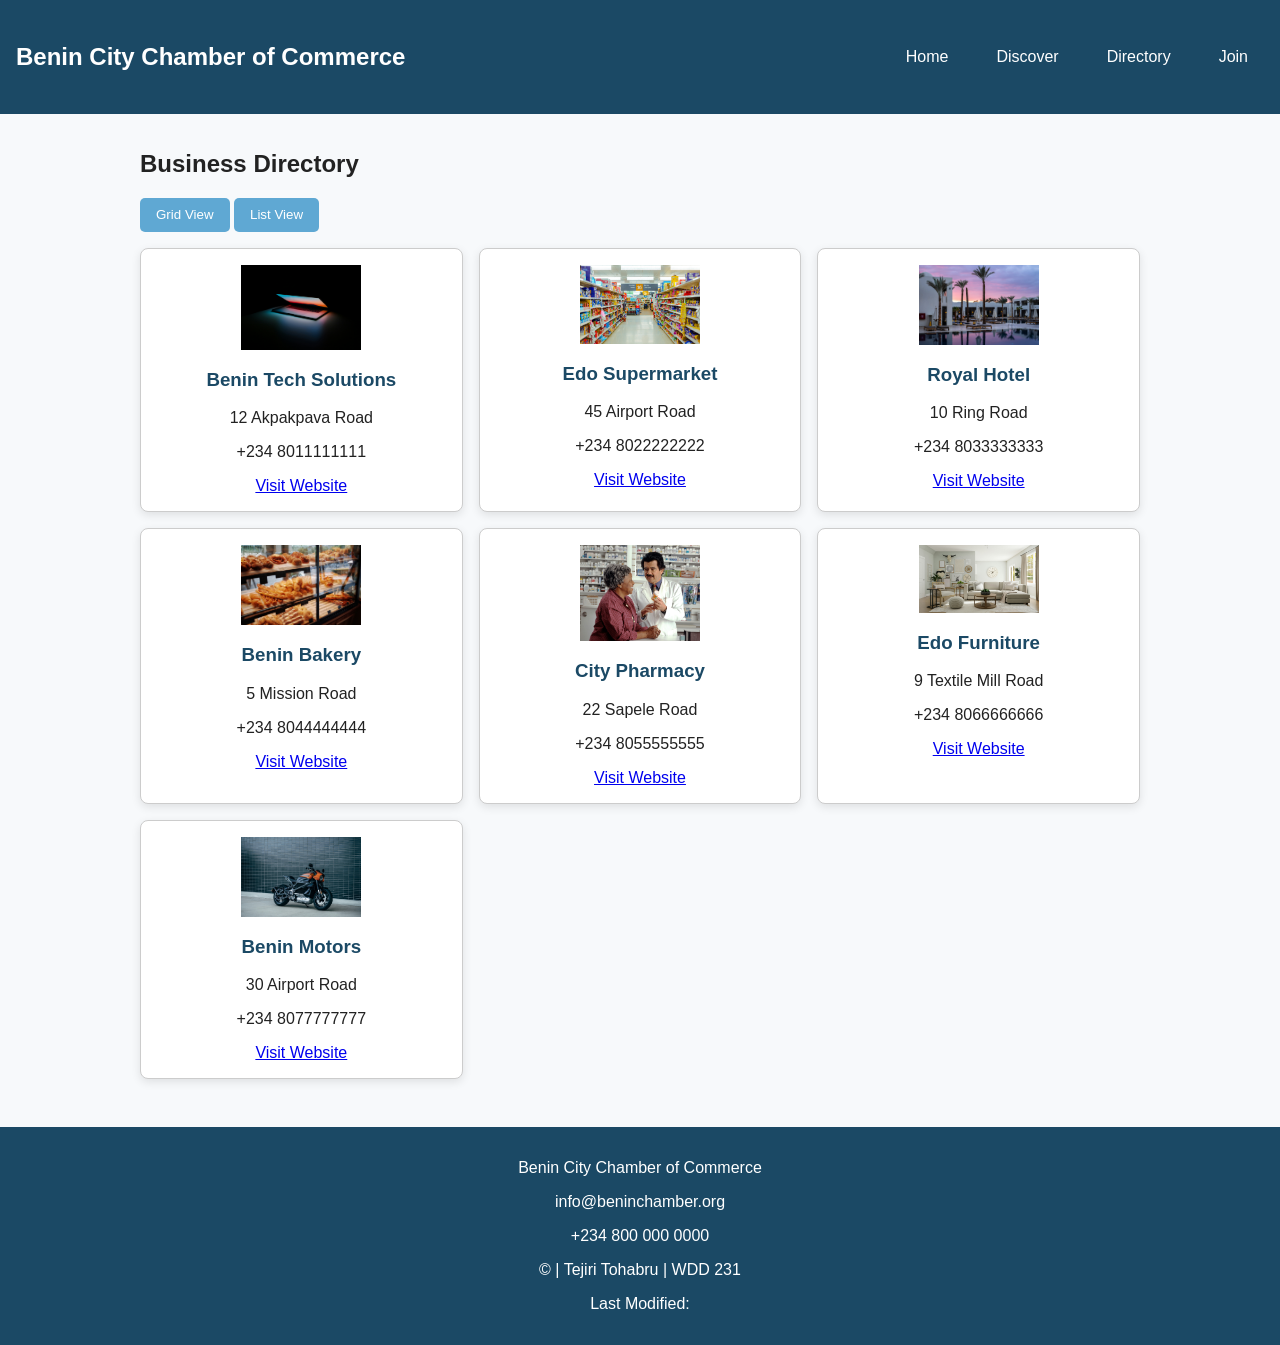
==== chamber/directory.html @ 90ce4379 "my week 2" ====
<!DOCTYPE html>
<html lang="en">
<head>
<meta charset="UTF-8">
<meta name="viewport" content="width=device-width, initial-scale=1.0">

<title>Chamber Directory</title>
<meta name="description" content="Business directory for the Chamber of Commerce">
<meta name="author" content="Tejiri Tohabru">

<link rel="icon" href="images/favicon.ico">

<!-- Facebook Open Graph -->
<meta property="og:title" content="Chamber Directory">
<meta property="og:description" content="Directory of local chamber businesses">
<meta property="og:image" content="images/chamber.jpg">
<meta property="og:url" content="https://tejiritohabru.github.io/wdd231/chamber/directory.html">

<link rel="stylesheet" href="styles/normalize.css">
<link rel="stylesheet" href="styles/small.css">
<link rel="stylesheet" href="styles/larger.css">

<script src="scripts/directory.js" defer></script>
</head>

<body>

<header>
<h1>Benin City Chamber of Commerce</h1>

<button id="menu">≣</button>

<nav>
<ul class="navigation">
<li><a href="#">Home</a></li>
<li><a href="#">Discover</a></li>
<li><a href="directory.html">Directory</a></li>
<li><a href="#">Join</a></li>
</ul>
</nav>
</header>

<main>

<h2>Business Directory</h2>

<div class="view-buttons">
<button id="grid">Grid View</button>
<button id="list">List View</button>
</div>

<section id="members" class="grid"></section>

</main>

<footer>

<p>Benin City Chamber of Commerce</p>
<p>info@beninchamber.org</p>
<p>+234 800 000 0000</p>

<p>
© <span id="2026"></span> | Tejiri Tohabru | WDD 231
</p>

<p>Last Modified: <span id="lastModified"></span></p>

</footer>

</body>
</html>
---- chamber/styles/small.css ----
body{
font-family: Arial, Helvetica, sans-serif;
margin:0;
background:#F7F9FB;
color:#222;
}

/* HEADER */

header{
background:#1B4965;
color:white;
padding:1rem;
display:flex;
justify-content:space-between;
align-items:center;
}

h1{
font-size:1.5rem;
}

/* NAVIGATION */

#menu{
font-size:2rem;
background:none;
border:none;
color:white;
cursor:pointer;
}

.navigation{
display:none;
flex-direction:column;
list-style:none;
padding:0;
}

.navigation a{
color:white;
text-decoration:none;
padding:.5rem;
display:block;
}

.navigation.open{
display:flex;
}

/* MAIN */

main{
padding:1rem;
max-width:1000px;
margin:auto;
}

.view-buttons{
margin:1rem 0;
}

button{
padding:.6rem 1rem;
border:none;
background:#5FA8D3;
color:white;
border-radius:5px;
cursor:pointer;
}

/* DIRECTORY CARDS */

#members.grid{
display:grid;
grid-template-columns:1fr;
gap:1rem;
}

#members.list{
display:block;
}

#members section{
background:white;
border-radius:8px;
padding:1rem;
box-shadow:0 3px 10px rgba(0,0,0,0.1);
text-align:center;
}

#members img{
width:120px;
height:auto;
margin:auto;
display:block;
}

#members h3{
color:#1B4965;
}

/* FOOTER */

footer{
background:#1B4965;
color:white;
text-align:center;
padding:1rem;
margin-top:2rem;
}



nav ul{
display:flex;
gap:1rem;
list-style:none;
}


#members.list{
display:block;
}

#members section{
border:1px solid #ccc;
padding:1rem;
text-align:center;
}

img{
width:100px;
}


.navigation li {
padding: .5rem;
}
---- chamber/styles/larger.css ----
@media screen and (min-width:32rem){

#menu{
display:none;
}

.navigation{
display:flex;
flex-direction:row;
gap:1rem;
}

#members.grid{
grid-template-columns:repeat(3,1fr);
}

}
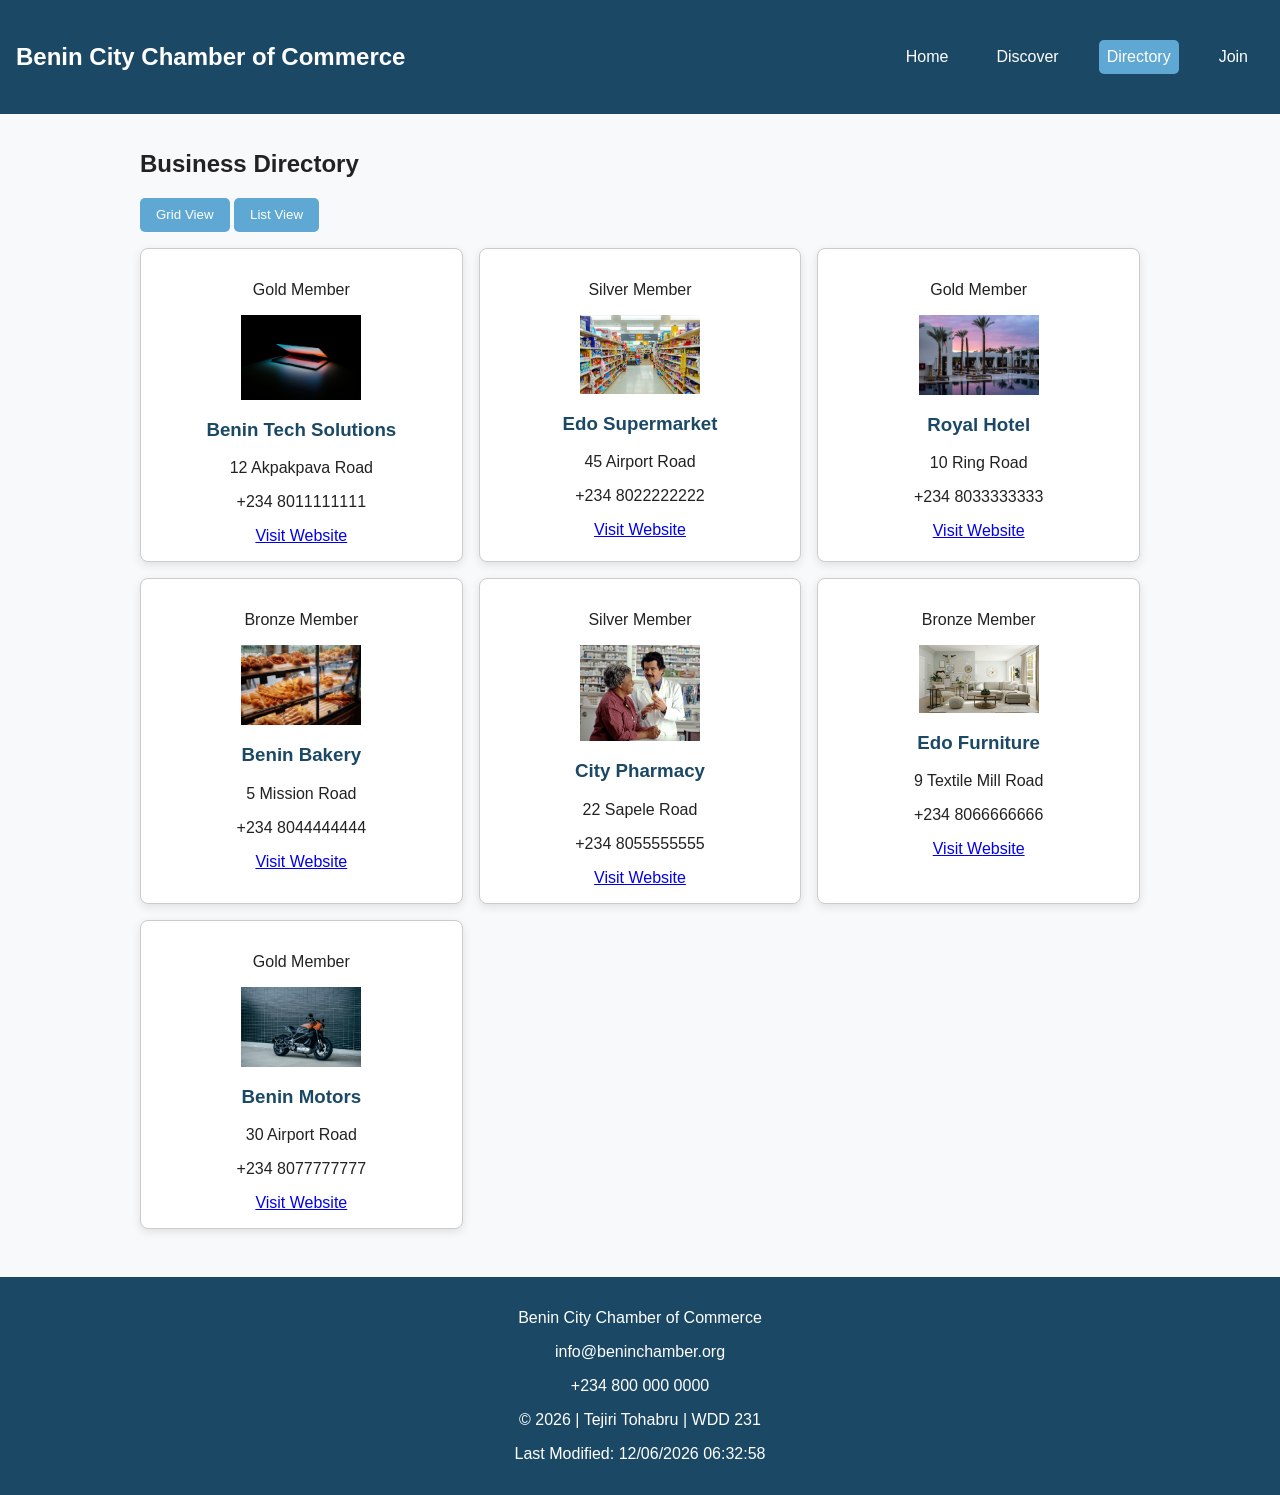
==== commit 126e94e3: "i adjusted it" ====
--- a/chamber/directory.html
+++ b/chamber/directory.html
@@ -34,7 +34,7 @@
 <ul class="navigation">
 <li><a href="#">Home</a></li>
 <li><a href="#">Discover</a></li>
-<li><a href="directory.html">Directory</a></li>
+<li><a href="directory.html" class="active">Directory</a></li>
 <li><a href="#">Join</a></li>
 </ul>
 </nav>
@@ -60,7 +60,7 @@
 <p>+234 800 000 0000</p>
 
 <p>
-© <span id="2026"></span> | Tejiri Tohabru | WDD 231
+© <span id="year"></span> | Tejiri Tohabru | WDD 231
 </p>
 
 <p>Last Modified: <span id="lastModified"></span></p>
--- a/chamber/styles/small.css
+++ b/chamber/styles/small.css
@@ -110,12 +110,20 @@
 margin-top:2rem;
 }
 
+.navigation {
+display: none;
+flex-direction: column;
+list-style: none;
+padding: 0;
+}
 
+.navigation.open {
+display: flex;
+}
 
-nav ul{
-display:flex;
-gap:1rem;
-list-style:none;
+.navigation a.active {
+background: #5FA8D3;
+border-radius: 5px;
 }
 
 
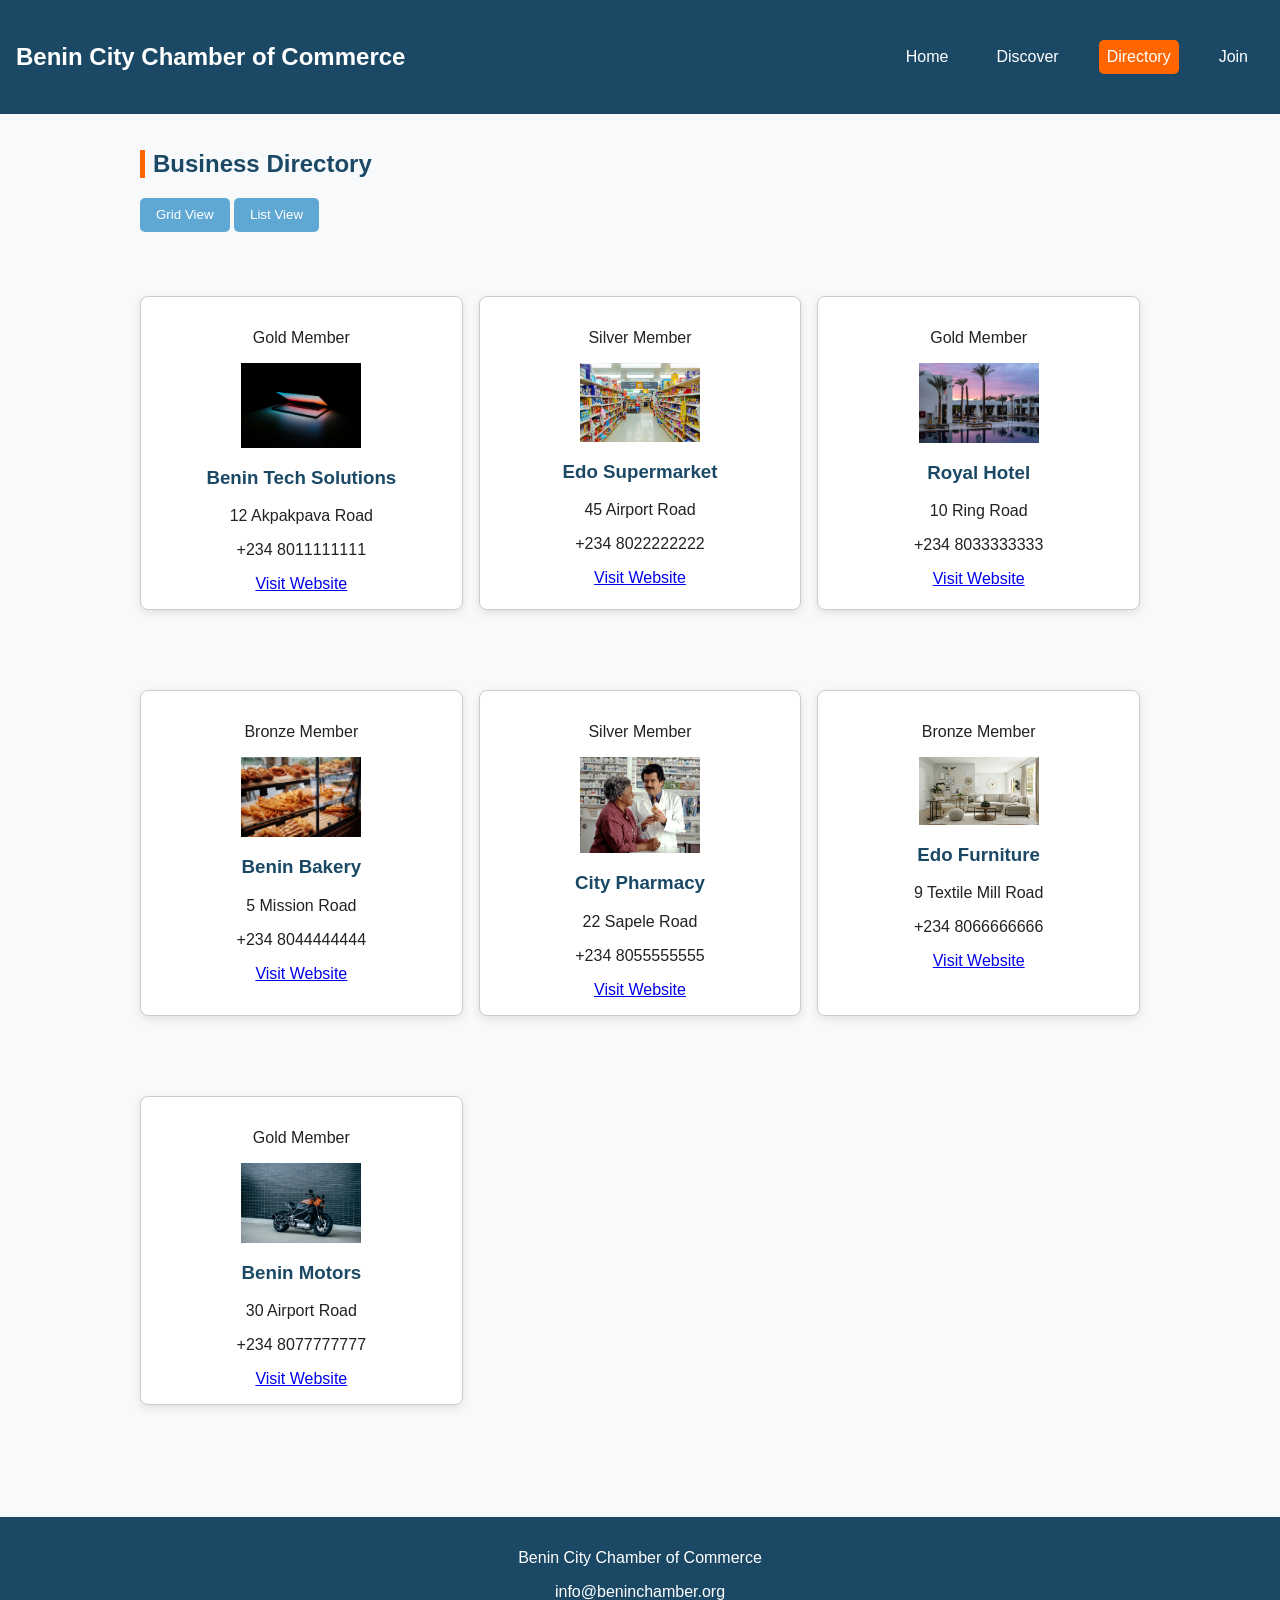
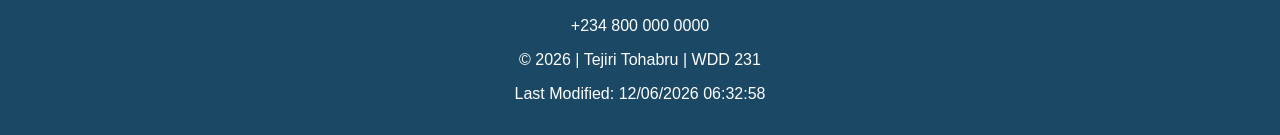
==== commit 898ff029: "my week 3" ====
--- a/chamber/directory.html
+++ b/chamber/directory.html
@@ -32,7 +32,7 @@
 
 <nav>
 <ul class="navigation">
-<li><a href="#">Home</a></li>
+<li><a href="index.html">Home</a></li>
 <li><a href="#">Discover</a></li>
 <li><a href="directory.html" class="active">Directory</a></li>
 <li><a href="#">Join</a></li>
--- a/chamber/styles/small.css
+++ b/chamber/styles/small.css
@@ -100,6 +100,36 @@
 color:#1B4965;
 }
 
+body {
+  font-family: 'Segoe UI', Tahoma, sans-serif;
+}
+
+/* CARD HOVER EFFECT */
+#spotlights section {
+  transition: transform 0.3s ease, box-shadow 0.3s ease;
+}
+
+#spotlights section:hover {
+  transform: translateY(-5px);
+  box-shadow: 0 8px 20px rgba(0,0,0,0.15);
+}
+
+/* BUTTON IMPROVEMENT */
+button {
+  transition: 0.3s;
+}
+
+button:hover {
+  background: #1B4965;
+}
+
+/* SECTION TITLES */
+h2 {
+  color: #1B4965;
+  border-left: 5px solid #ff6600;
+  padding-left: .5rem;
+}
+
 /* FOOTER */
 
 footer{
@@ -144,4 +174,125 @@
 
 .navigation li {
 padding: .5rem;
+}
+
+
+.hero {
+position: relative;
+}
+
+.hero img {
+width: 100%;
+height: auto;
+}
+
+.hero-text {
+position: absolute;
+top: 30%;
+left: 10%;
+color: white;
+}
+
+.cta {
+background: #ff6600;
+padding: .7rem 1.2rem;
+color: white;
+text-decoration: none;
+border-radius: 5px;
+display: inline-block;
+margin-top: 1rem;
+}
+
+#spotlights.grid {
+display: grid;
+grid-template-columns: 1fr;
+gap: 1rem;
+}
+
+/* HERO SECTION */
+.hero {
+  position: relative;
+  overflow: hidden;
+}
+
+.hero img {
+  width: 100%;
+  height: 60vh;
+  object-fit: cover;
+  filter: brightness(60%);
+}
+
+.hero-overlay {
+  position: absolute;
+  top: 50%;
+  left: 8%;
+  transform: translateY(-50%);
+  color: white;
+  max-width: 500px;
+}
+
+.hero-overlay h2 {
+  font-size: 2.5rem;
+  margin-bottom: .7rem;
+}
+
+.hero-overlay p {
+  font-size: 1.1rem;
+  line-height: 1.4;
+}
+
+.cta {
+  display: inline-block;
+  margin-top: 1rem;
+  background: linear-gradient(135deg, #ff6600, #ff8533);
+  padding: .8rem 1.5rem;
+  border-radius: 8px;
+  font-weight: bold;
+  text-decoration: none;
+  color: white;
+  transition: 0.3s;
+}
+
+.cta:hover {
+  transform: scale(1.05);
+}
+
+/* SECTIONS */
+section {
+  margin: 2rem 0;
+}
+
+/* WEATHER */
+#weather {
+  background: white;
+  padding: 1rem;
+  border-radius: 8px;
+}
+
+/* SPOTLIGHTS */
+#spotlights.grid {
+  display: grid;
+  gap: 1rem;
+}
+
+#spotlights section {
+  background: white;
+  padding: 1rem;
+  border-radius: 10px;
+  text-align: center;
+  box-shadow: 0 4px 12px rgba(0,0,0,0.1);
+}
+
+#spotlights img {
+  width: 100px;
+  margin-bottom: .5rem;
+}
+
+.navigation a.active {
+  background: #ff6600;
+  border-radius: 5px;
+}
+
+html {
+  scroll-behavior: smooth;
 }
--- a/chamber/styles/larger.css
+++ b/chamber/styles/larger.css
@@ -14,4 +14,22 @@
 grid-template-columns:repeat(3,1fr);
 }
 
-}+}
+
+
+#spotlights.grid {
+grid-template-columns: repeat(3, 1fr);
+}
+
+.hero img {
+  height: 450px;
+}
+
+.hero-overlay {
+  max-width: 500px;
+}
+
+#spotlights.grid {
+  grid-template-columns: repeat(3, 1fr);
+}
+
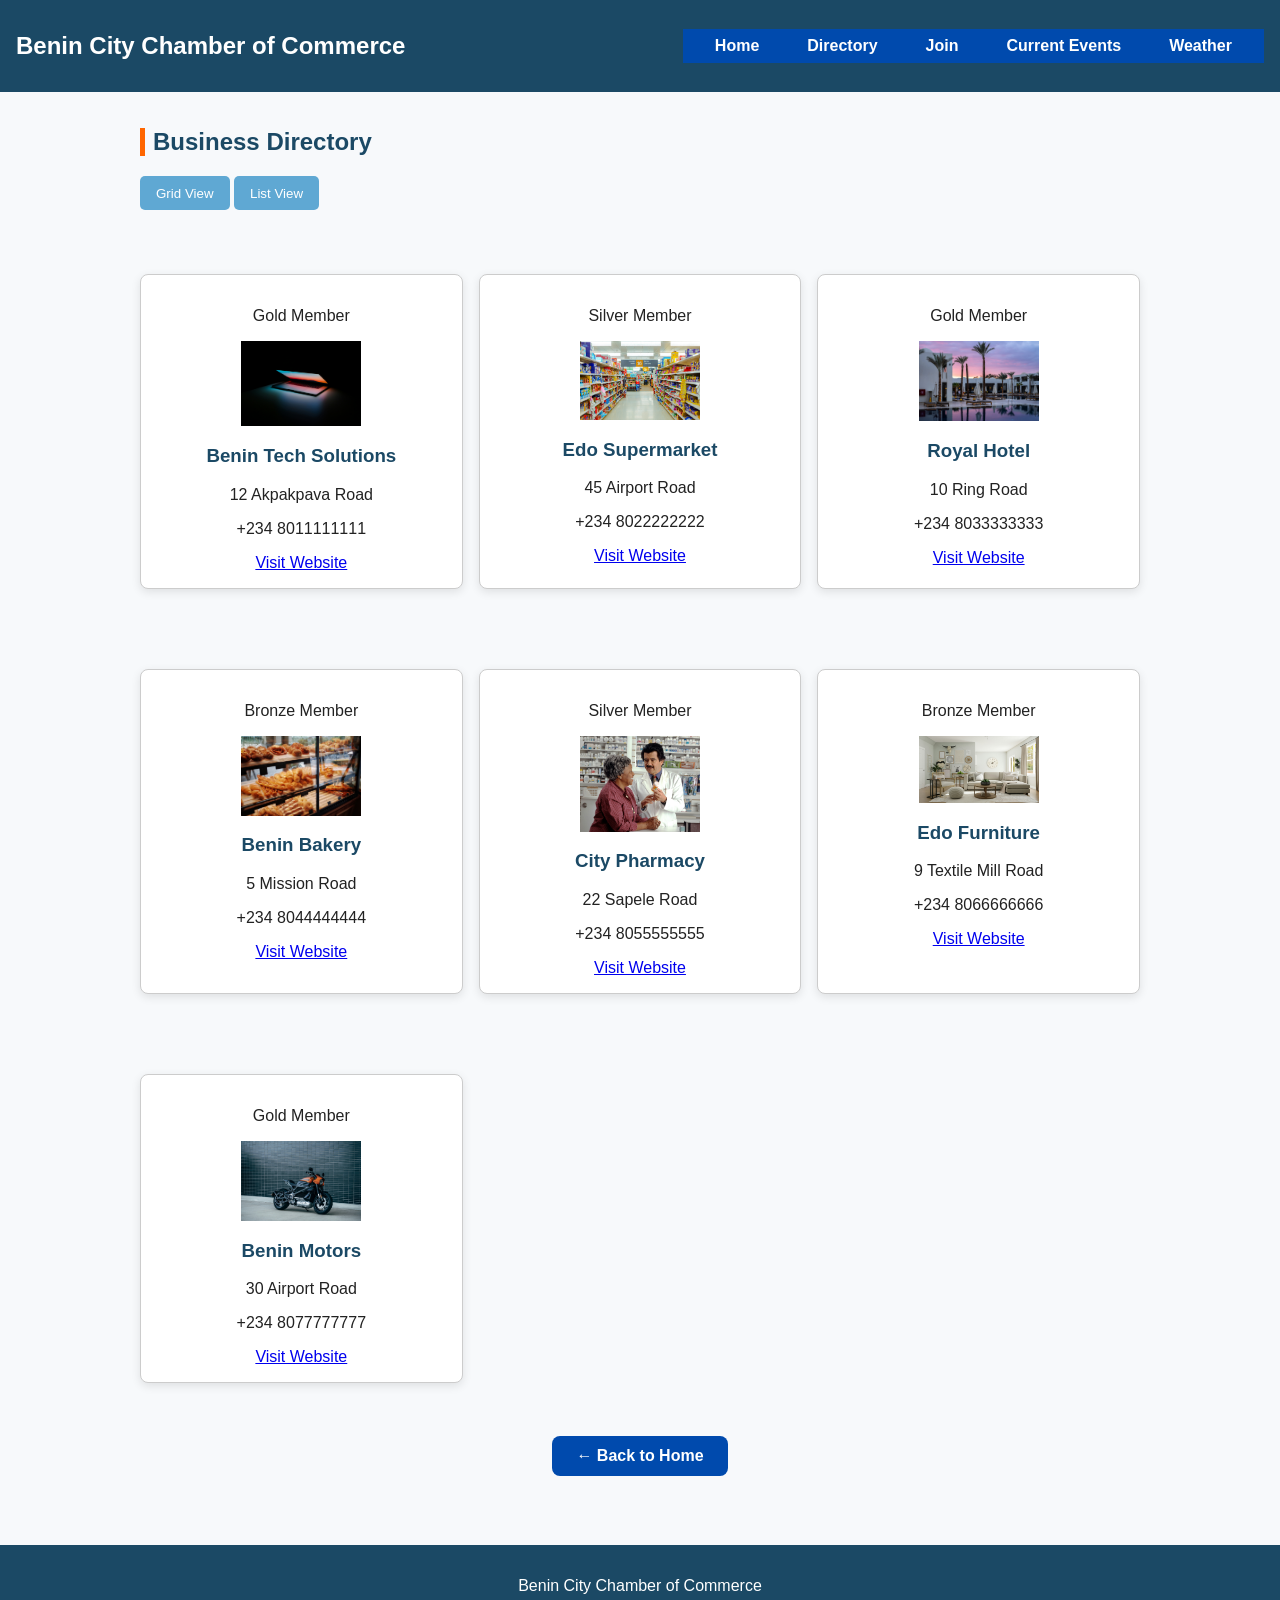
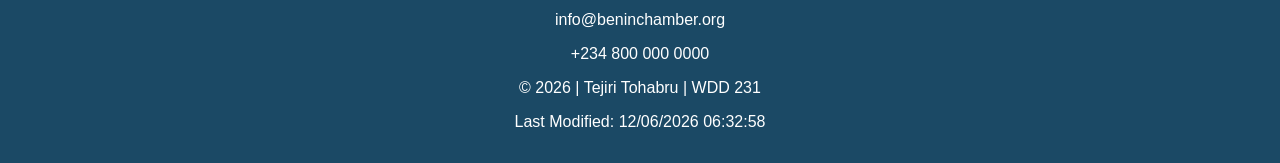
==== commit 2c68d4ab: "rebuilt" ====
--- a/chamber/directory.html
+++ b/chamber/directory.html
@@ -30,13 +30,15 @@
 
 <button id="menu">≣</button>
 
+<!-- Navigation Menu -->
 <nav>
-<ul class="navigation">
-<li><a href="index.html">Home</a></li>
-<li><a href="#">Discover</a></li>
-<li><a href="directory.html" class="active">Directory</a></li>
-<li><a href="#">Join</a></li>
-</ul>
+  <ul class="nav-menu">
+    <li><a href="index.html">Home</a></li>
+    <li><a href="directory.html">Directory</a></li>
+    <li><a href="join.html">Join</a></li>
+    <li><a href="current-events.html">Current Events</a></li>
+    <li><a href="weather.html">Weather</a></li>
+  </ul>
 </nav>
 </header>
 
@@ -50,6 +52,11 @@
 </div>
 
 <section id="members" class="grid"></section>
+
+<!-- Back to Home Button -->
+<div class="back-home-container">
+  <a href="index.html" class="back-home-btn">← Back to Home</a>
+</div>
 
 </main>
 
--- a/chamber/styles/small.css
+++ b/chamber/styles/small.css
@@ -295,4 +295,56 @@
 
 html {
   scroll-behavior: smooth;
-}+}
+
+ nav {
+    background-color: #004aad; /* bright, visually appealing */
+    padding: 0.5rem 1rem;
+  }
+  .nav-menu {
+    list-style: none;
+    display: flex;
+    flex-wrap: wrap;
+    justify-content: center; /* centers the menu */
+    gap: 1rem;
+    padding: 0;
+    margin: 0;
+  }
+  .nav-menu li a {
+    text-decoration: none;
+    color: white;
+    font-weight: bold;
+    padding: 0.5rem 1rem;
+    border-radius: 5px;
+  }
+  .nav-menu li a:hover {
+    background-color: #0077ff;
+    transition: background-color 0.3s;
+  }
+
+  /* Mobile responsiveness */
+  @media (max-width: 600px) {
+    .nav-menu {
+      flex-direction: column;
+      gap: 0.5rem;
+    }
+  }
+
+    .back-home-container {
+    text-align: center;
+    margin: 2rem 0;
+  }
+
+  .back-home-btn {
+    background-color: #004aad;
+    color: white;
+    text-decoration: none;
+    font-weight: bold;
+    padding: 0.7rem 1.5rem;
+    border-radius: 8px;
+    transition: background-color 0.3s;
+  }
+
+  .back-home-btn:hover {
+    background-color: #0077ff;
+  }
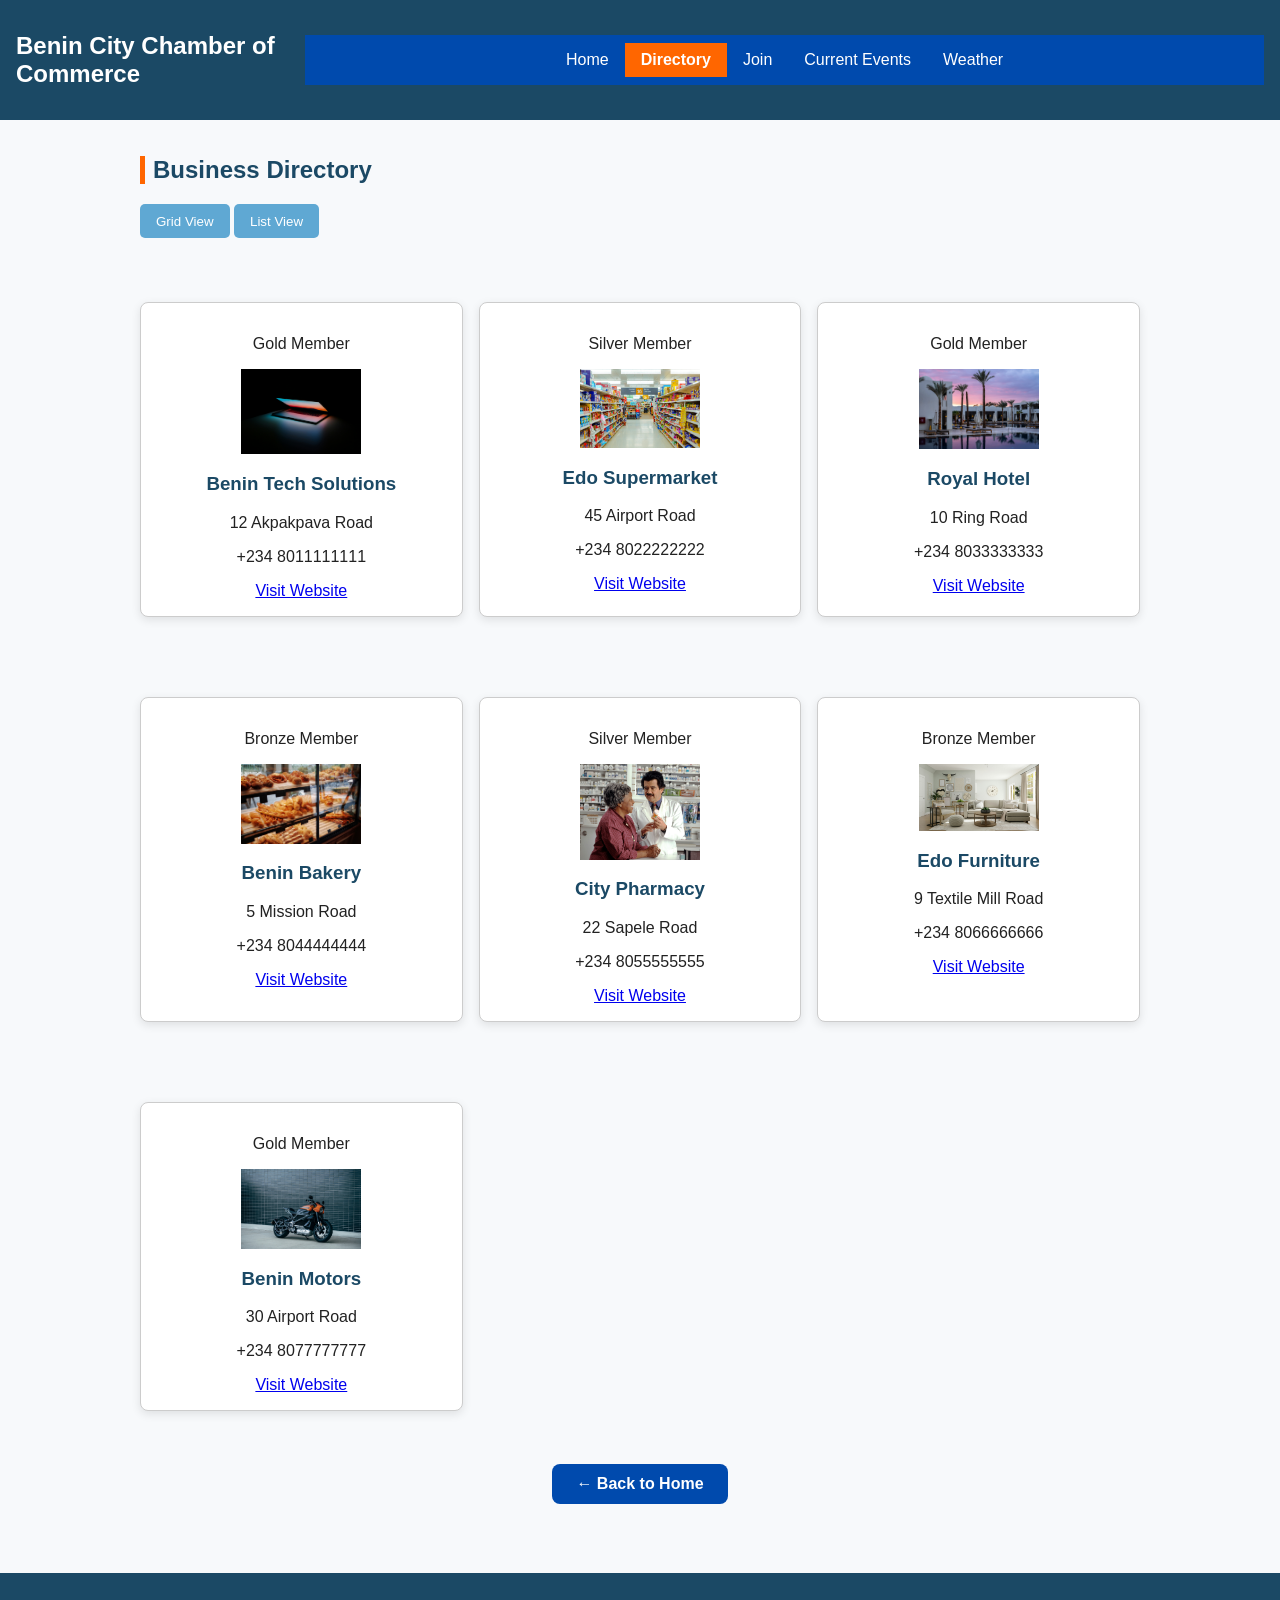
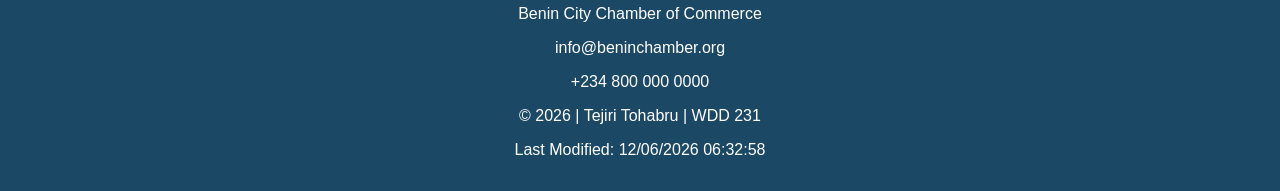
==== commit 99f679c3: "i made changes" ====
--- a/chamber/directory.html
+++ b/chamber/directory.html
@@ -26,20 +26,21 @@
 <body>
 
 <header>
-<h1>Benin City Chamber of Commerce</h1>
+  <h1>Benin City Chamber of Commerce</h1>
 
-<button id="menu">≣</button>
+  <!-- Hamburger -->
+  <button id="menu-btn" aria-label="Toggle Navigation">☰</button>
 
-<!-- Navigation Menu -->
-<nav>
-  <ul class="nav-menu">
-    <li><a href="index.html">Home</a></li>
-    <li><a href="directory.html">Directory</a></li>
-    <li><a href="join.html">Join</a></li>
-    <li><a href="current-events.html">Current Events</a></li>
-    <li><a href="weather.html">Weather</a></li>
-  </ul>
-</nav>
+  <!-- Navigation -->
+  <nav id="nav-menu" class="hidden">
+    <ul class="nav-menu">
+      <li><a href="index.html">Home</a></li>
+      <li><a href="directory.html" class="active" >Directory</a></li>
+      <li><a href="join.html">Join</a></li>
+      <li><a href="current-events.html">Current Events</a></li>
+      <li><a href="weather.html">Weather</a></li>
+    </ul>
+  </nav>
 </header>
 
 <main>
--- a/chamber/styles/small.css
+++ b/chamber/styles/small.css
@@ -301,26 +301,37 @@
     background-color: #004aad; /* bright, visually appealing */
     padding: 0.5rem 1rem;
   }
-  .nav-menu {
-    list-style: none;
-    display: flex;
-    flex-wrap: wrap;
-    justify-content: center; /* centers the menu */
-    gap: 1rem;
-    padding: 0;
-    margin: 0;
-  }
-  .nav-menu li a {
-    text-decoration: none;
-    color: white;
-    font-weight: bold;
-    padding: 0.5rem 1rem;
-    border-radius: 5px;
-  }
-  .nav-menu li a:hover {
-    background-color: #0077ff;
-    transition: background-color 0.3s;
-  }
+  /* NAV MOBILE */
+#nav-menu {
+  width: 100%;
+}
+
+.nav-menu {
+  list-style: none;
+  display: flex;
+  flex-direction: column;
+  background-color: #004aad;
+  padding: 0;
+  margin: 0;
+}
+
+.nav-menu li a {
+  display: block;
+  padding: 1rem;
+  color: white;
+  text-decoration: none;
+}
+
+/* WAYFINDING */
+.nav-menu a.active {
+  background-color: #ff6600;
+  font-weight: bold;
+}
+
+/* HIDE MENU */
+.hidden {
+  display: none;
+}
 
   /* Mobile responsiveness */
   @media (max-width: 600px) {
--- a/chamber/styles/larger.css
+++ b/chamber/styles/larger.css
@@ -33,3 +33,22 @@
   grid-template-columns: repeat(3, 1fr);
 }
 
+@media (min-width: 768px) {
+
+  #menu-btn {
+    display: none;
+  }
+
+  #nav-menu {
+    display: block !important;
+  }
+
+  .nav-menu {
+    flex-direction: row;
+    justify-content: center;
+  }
+
+  .nav-menu li a {
+    padding: 0.5rem 1rem;
+  }
+}
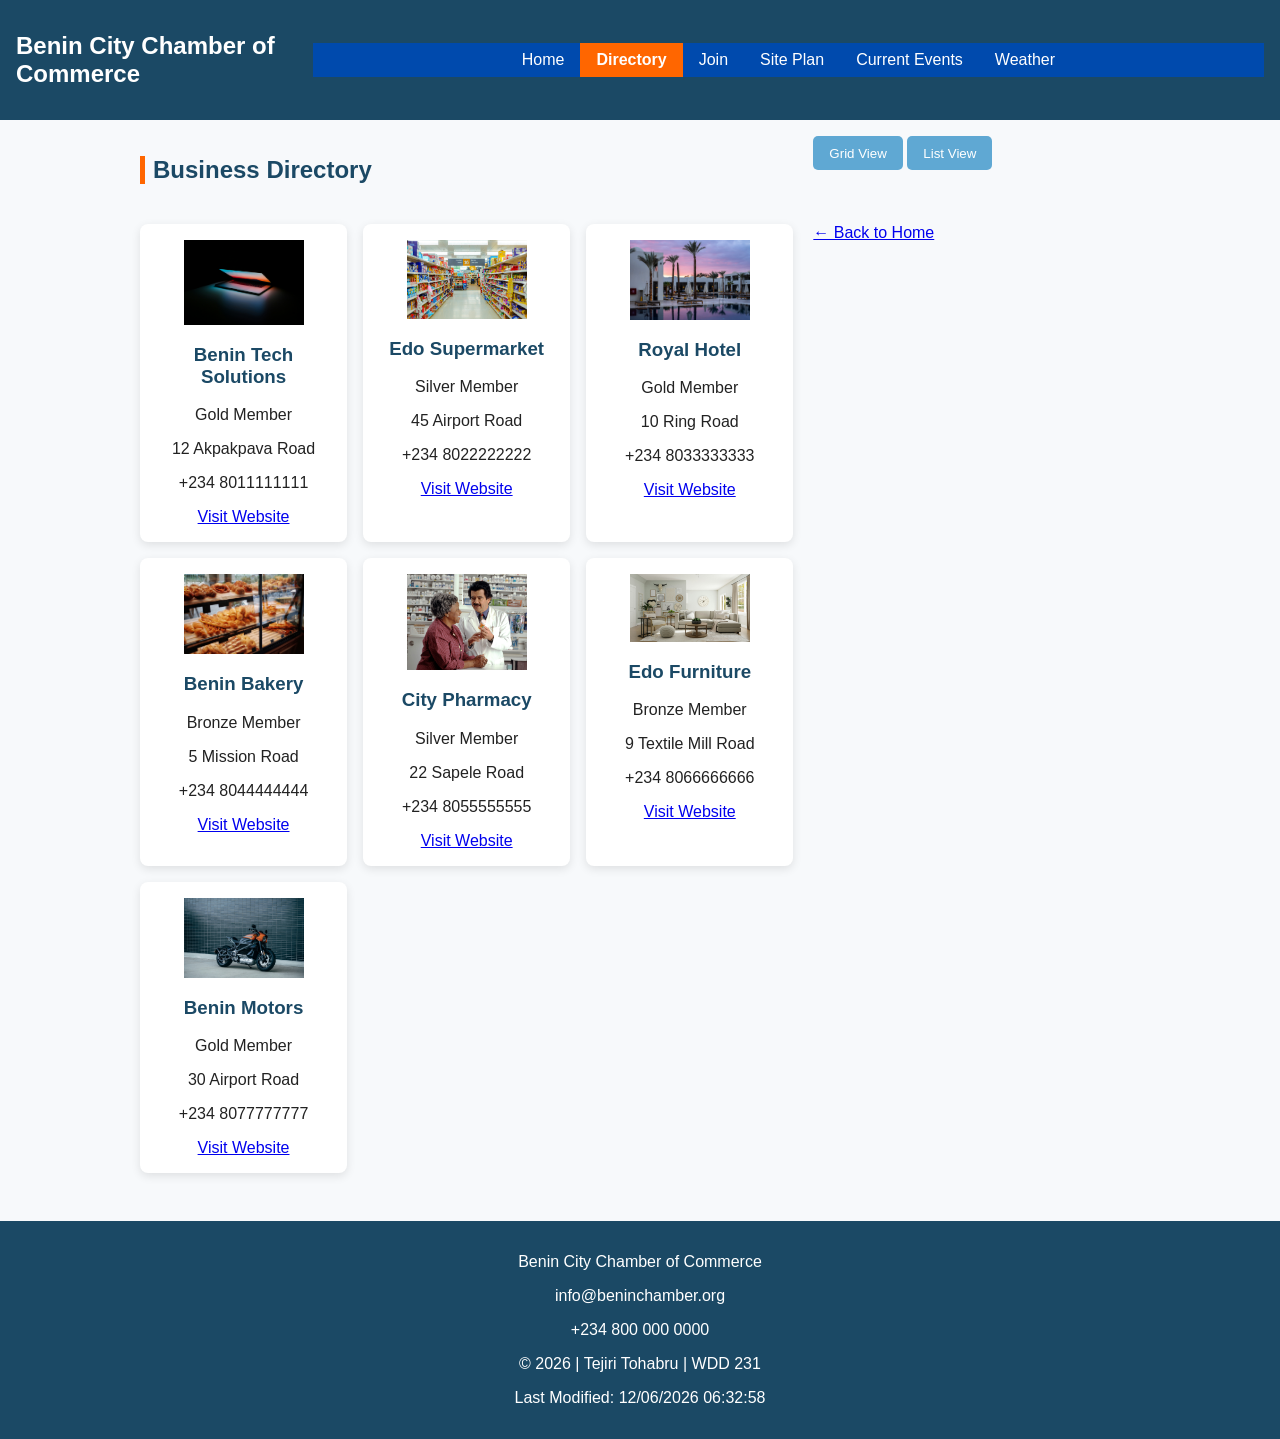
==== commit cbeb3fc8: "i made changes" ====
--- a/chamber/directory.html
+++ b/chamber/directory.html
@@ -37,6 +37,7 @@
       <li><a href="index.html">Home</a></li>
       <li><a href="directory.html" class="active" >Directory</a></li>
       <li><a href="join.html">Join</a></li>
+      <li><a href="site-plan.html">Site Plan</a></li>
       <li><a href="current-events.html">Current Events</a></li>
       <li><a href="weather.html">Weather</a></li>
     </ul>
--- a/chamber/styles/small.css
+++ b/chamber/styles/small.css
@@ -1,215 +1,128 @@
-body{
-font-family: Arial, Helvetica, sans-serif;
-margin:0;
-background:#F7F9FB;
-color:#222;
-}
-
-/* HEADER */
-
-header{
-background:#1B4965;
-color:white;
-padding:1rem;
-display:flex;
-justify-content:space-between;
-align-items:center;
-}
-
-h1{
-font-size:1.5rem;
-}
-
-/* NAVIGATION */
-
-#menu{
-font-size:2rem;
-background:none;
-border:none;
-color:white;
-cursor:pointer;
-}
-
-.navigation{
-display:none;
-flex-direction:column;
-list-style:none;
-padding:0;
-}
-
-.navigation a{
-color:white;
-text-decoration:none;
-padding:.5rem;
-display:block;
-}
-
-.navigation.open{
-display:flex;
-}
-
-/* MAIN */
-
-main{
-padding:1rem;
-max-width:1000px;
-margin:auto;
-}
-
-.view-buttons{
-margin:1rem 0;
-}
-
-button{
-padding:.6rem 1rem;
-border:none;
-background:#5FA8D3;
-color:white;
-border-radius:5px;
-cursor:pointer;
-}
-
-/* DIRECTORY CARDS */
-
-#members.grid{
-display:grid;
-grid-template-columns:1fr;
-gap:1rem;
-}
-
-#members.list{
-display:block;
-}
-
-#members section{
-background:white;
-border-radius:8px;
-padding:1rem;
-box-shadow:0 3px 10px rgba(0,0,0,0.1);
-text-align:center;
-}
-
-#members img{
-width:120px;
-height:auto;
-margin:auto;
-display:block;
-}
-
-#members h3{
-color:#1B4965;
-}
-
 body {
-  font-family: 'Segoe UI', Tahoma, sans-serif;
-}
-
-/* CARD HOVER EFFECT */
-#spotlights section {
-  transition: transform 0.3s ease, box-shadow 0.3s ease;
-}
-
-#spotlights section:hover {
-  transform: translateY(-5px);
-  box-shadow: 0 8px 20px rgba(0,0,0,0.15);
-}
-
-/* BUTTON IMPROVEMENT */
+  font-family: Arial, Helvetica, sans-serif;
+  margin: 0;
+  background: #F7F9FB;
+  color: #222;
+}
+
+/* =========================
+   HEADER
+========================= */
+header {
+  background: #1B4965;
+  color: white;
+  padding: 1rem;
+  display: flex;
+  justify-content: space-between;
+  align-items: center;
+}
+
+h1 {
+  font-size: 1.5rem;
+}
+
+/* =========================
+   NAVIGATION (USED)
+========================= */
+#menu-btn {
+  font-size: 2rem;
+  background: none;
+  border: none;
+  color: white;
+  cursor: pointer;
+}
+
+#nav-menu {
+  width: 100%;
+}
+
+.nav-menu {
+  list-style: none;
+  display: flex;
+  flex-direction: column;
+  background-color: #004aad;
+  padding: 0;
+  margin: 0;
+}
+
+.nav-menu li a {
+  display: block;
+  padding: 1rem;
+  color: white;
+  text-decoration: none;
+}
+
+.nav-menu a.active {
+  background-color: #ff6600;
+  font-weight: bold;
+}
+
+/* hide mobile menu */
+.hidden {
+  display: none;
+}
+
+/* =========================
+   MAIN
+========================= */
+main {
+  padding: 1rem;
+  max-width: 1000px;
+  margin: auto;
+}
+
+/* =========================
+   BUTTONS (FIXED MERGE)
+========================= */
 button {
-  transition: 0.3s;
+  padding: .6rem 1rem;
+  border: none;
+  background: #5FA8D3;
+  color: white;
+  border-radius: 5px;
+  cursor: pointer;
+  transition: 0.3s ease;
 }
 
 button:hover {
   background: #1B4965;
 }
 
-/* SECTION TITLES */
-h2 {
+/* =========================
+   DIRECTORY CARDS
+========================= */
+#members.grid {
+  display: grid;
+  grid-template-columns: 1fr;
+  gap: 1rem;
+}
+
+#members.list {
+  display: block;
+}
+
+#members section {
+  background: white;
+  border-radius: 8px;
+  padding: 1rem;
+  box-shadow: 0 3px 10px rgba(0,0,0,0.1);
+  text-align: center;
+}
+
+#members img {
+  width: 120px;
+  height: auto;
+  margin: auto;
+  display: block;
+}
+
+#members h3 {
   color: #1B4965;
-  border-left: 5px solid #ff6600;
-  padding-left: .5rem;
-}
-
-/* FOOTER */
-
-footer{
-background:#1B4965;
-color:white;
-text-align:center;
-padding:1rem;
-margin-top:2rem;
-}
-
-.navigation {
-display: none;
-flex-direction: column;
-list-style: none;
-padding: 0;
-}
-
-.navigation.open {
-display: flex;
-}
-
-.navigation a.active {
-background: #5FA8D3;
-border-radius: 5px;
-}
-
-
-#members.list{
-display:block;
-}
-
-#members section{
-border:1px solid #ccc;
-padding:1rem;
-text-align:center;
-}
-
-img{
-width:100px;
-}
-
-
-.navigation li {
-padding: .5rem;
-}
-
-
-.hero {
-position: relative;
-}
-
-.hero img {
-width: 100%;
-height: auto;
-}
-
-.hero-text {
-position: absolute;
-top: 30%;
-left: 10%;
-color: white;
-}
-
-.cta {
-background: #ff6600;
-padding: .7rem 1.2rem;
-color: white;
-text-decoration: none;
-border-radius: 5px;
-display: inline-block;
-margin-top: 1rem;
-}
-
-#spotlights.grid {
-display: grid;
-grid-template-columns: 1fr;
-gap: 1rem;
-}
-
-/* HERO SECTION */
+}
+
+/* =========================
+   HERO SECTION
+========================= */
 .hero {
   position: relative;
   overflow: hidden;
@@ -257,19 +170,9 @@
   transform: scale(1.05);
 }
 
-/* SECTIONS */
-section {
-  margin: 2rem 0;
-}
-
-/* WEATHER */
-#weather {
-  background: white;
-  padding: 1rem;
-  border-radius: 8px;
-}
-
-/* SPOTLIGHTS */
+/* =========================
+   SPOTLIGHTS
+========================= */
 #spotlights.grid {
   display: grid;
   gap: 1rem;
@@ -281,6 +184,12 @@
   border-radius: 10px;
   text-align: center;
   box-shadow: 0 4px 12px rgba(0,0,0,0.1);
+  transition: transform 0.3s ease, box-shadow 0.3s ease;
+}
+
+#spotlights section:hover {
+  transform: translateY(-5px);
+  box-shadow: 0 8px 20px rgba(0,0,0,0.15);
 }
 
 #spotlights img {
@@ -288,74 +197,160 @@
   margin-bottom: .5rem;
 }
 
-.navigation a.active {
-  background: #ff6600;
-  border-radius: 5px;
+/* =========================
+   SECTION TITLES
+========================= */
+h2 {
+  color: #1B4965;
+  border-left: 5px solid #ff6600;
+  padding-left: .5rem;
+}
+
+/* =========================
+   FOOTER
+========================= */
+footer {
+  background: #1B4965;
+  color: white;
+  text-align: center;
+  padding: 1rem;
+  margin-top: 2rem;
+}
+
+/* =========================
+   FORMS (JOIN PAGE SAFE)
+========================= */
+form {
+  display: flex;
+  flex-direction: column;
+  gap: 10px;
+  max-width: 500px;
+  margin: auto;
+}
+
+label {
+  display: flex;
+  flex-direction: column;
+}
+
+/* =========================
+   JOIN CARDS (ANIMATION)
+========================= */
+.cards {
+  margin-top: 20px;
+}
+
+.card {
+  background: #eee;
+  padding: 15px;
+  margin: 10px 0;
+  opacity: 0;
+  transform: translateY(20px);
+  animation: fadeUp 1s ease forwards;
+}
+
+.card:nth-child(1) { animation-delay: 0.2s; }
+.card:nth-child(2) { animation-delay: 0.4s; }
+.card:nth-child(3) { animation-delay: 0.6s; }
+.card:nth-child(4) { animation-delay: 0.8s; }
+
+@keyframes fadeUp {
+  to {
+    opacity: 1;
+    transform: translateY(0);
+  }
+}
+
+/* =========================
+   MODAL
+========================= */
+.modal {
+  display: none;
+  position: fixed;
+  width: 100%;
+  height: 100%;
+  background: rgba(0,0,0,0.7);
+  top: 0;
+  left: 0;
+}
+
+.modal-content {
+  background: white;
+  margin: 20% auto;
+  padding: 20px;
+  width: 80%;
+}
+
+/* =========================
+   THANK YOU CARD
+========================= */
+.thankyou-card {
+  background: white;
+  max-width: 500px;
+  margin: 2rem auto;
+  padding: 1.5rem;
+  border-radius: 10px;
+  box-shadow: 0 4px 15px rgba(0,0,0,0.1);
+  text-align: left;
+  animation: fadeIn 0.8s ease-in;
+}
+
+.thankyou-card h3 {
+  color: #1B4965;
+  margin-bottom: 1rem;
+}
+
+.thankyou-card p {
+  margin: 0.4rem 0;
+}
+
+@keyframes fadeIn {
+  from {
+    opacity: 0;
+    transform: translateY(10px);
+  }
+  to {
+    opacity: 1;
+    transform: translateY(0);
+  }
+}
+
+/* =========================
+   UTILITIES
+========================= */
+img {
+  max-width: 100%;
+  height: auto;
+}
+
+.hidden {
+  display: none;
 }
 
 html {
   scroll-behavior: smooth;
 }
 
- nav {
-    background-color: #004aad; /* bright, visually appealing */
+/* =========================
+   DESKTOP
+========================= */
+@media (min-width: 768px) {
+  main {
+    display: grid;
+    grid-template-columns: 2fr 1fr;
+    gap: 20px;
+  }
+
+  #spotlights.grid {
+    grid-template-columns: repeat(3, 1fr);
+  }
+
+  .nav-menu {
+    flex-direction: row;
+    justify-content: center;
+  }
+
+  .nav-menu li a {
     padding: 0.5rem 1rem;
   }
-  /* NAV MOBILE */
-#nav-menu {
-  width: 100%;
-}
-
-.nav-menu {
-  list-style: none;
-  display: flex;
-  flex-direction: column;
-  background-color: #004aad;
-  padding: 0;
-  margin: 0;
-}
-
-.nav-menu li a {
-  display: block;
-  padding: 1rem;
-  color: white;
-  text-decoration: none;
-}
-
-/* WAYFINDING */
-.nav-menu a.active {
-  background-color: #ff6600;
-  font-weight: bold;
-}
-
-/* HIDE MENU */
-.hidden {
-  display: none;
-}
-
-  /* Mobile responsiveness */
-  @media (max-width: 600px) {
-    .nav-menu {
-      flex-direction: column;
-      gap: 0.5rem;
-    }
-  }
-
-    .back-home-container {
-    text-align: center;
-    margin: 2rem 0;
-  }
-
-  .back-home-btn {
-    background-color: #004aad;
-    color: white;
-    text-decoration: none;
-    font-weight: bold;
-    padding: 0.7rem 1.5rem;
-    border-radius: 8px;
-    transition: background-color 0.3s;
-  }
-
-  .back-home-btn:hover {
-    background-color: #0077ff;
-  }+}
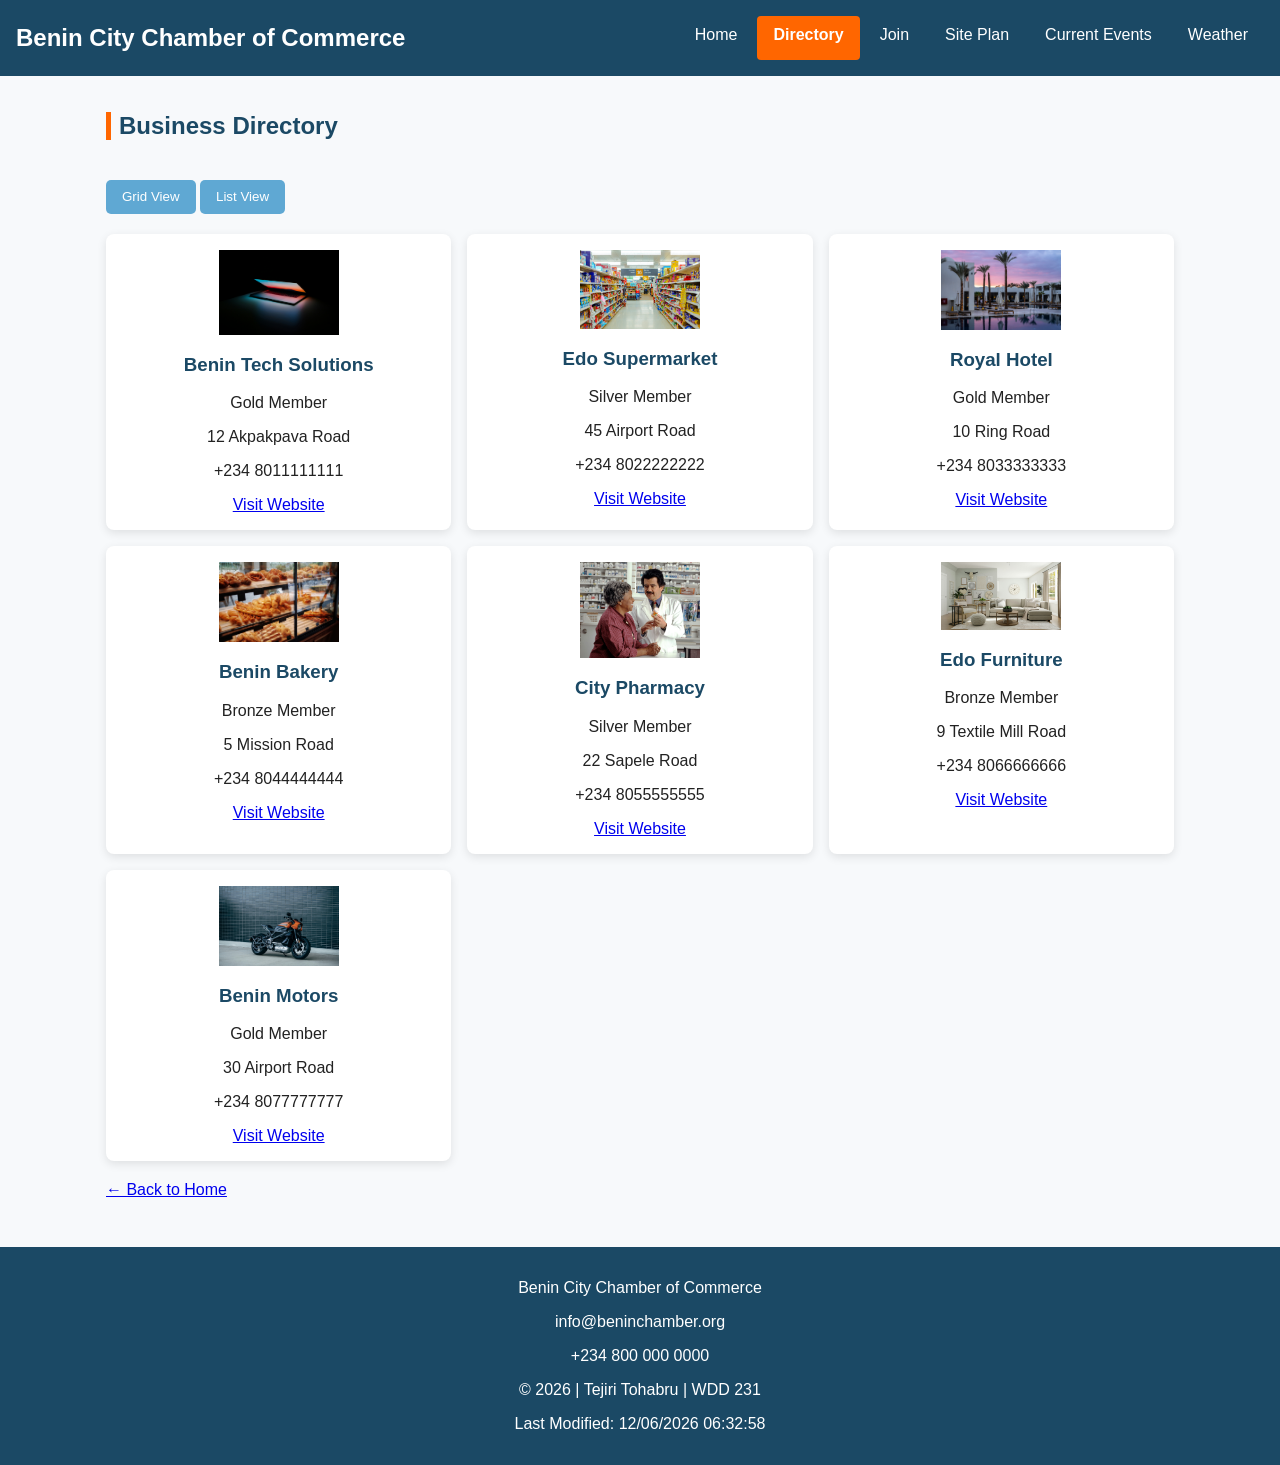
==== commit 665b59f3: "i updated it" ====
--- a/chamber/directory.html
+++ b/chamber/directory.html
@@ -20,6 +20,7 @@
 <link rel="stylesheet" href="styles/small.css">
 <link rel="stylesheet" href="styles/larger.css">
 
+<script src="scripts/navigation.js" defer></script>
 <script src="scripts/directory.js" defer></script>
 </head>
 
@@ -29,7 +30,7 @@
   <h1>Benin City Chamber of Commerce</h1>
 
   <!-- Hamburger -->
-  <button id="menu-btn" aria-label="Toggle Navigation">☰</button>
+  <button id="menu-btn" type="button" aria-label="Open navigation" aria-expanded="false">☰</button>
 
   <!-- Navigation -->
   <nav id="nav-menu" class="hidden">
--- a/chamber/styles/small.css
+++ b/chamber/styles/small.css
@@ -353,4 +353,158 @@
   .nav-menu li a {
     padding: 0.5rem 1rem;
   }
-}+}
+
+/* =========================
+   RESPONSIVE CHAMBER FIXES
+   Supports 320px and up
+========================= */
+html, body {
+  max-width: 100%;
+  overflow-x: hidden;
+}
+
+header {
+  display: grid;
+  grid-template-columns: 1fr auto;
+  align-items: center;
+  gap: .75rem;
+}
+
+header h1 {
+  margin: 0;
+  min-width: 0;
+  line-height: 1.2;
+}
+
+#menu-btn {
+  display: block;
+  min-width: 48px;
+  min-height: 44px;
+  padding: .25rem .6rem;
+  background: transparent;
+  border: 1px solid rgba(255,255,255,.7);
+}
+
+#nav-menu {
+  grid-column: 1 / -1;
+  width: 100%;
+}
+
+.nav-menu {
+  width: 100%;
+  box-sizing: border-box;
+}
+
+.nav-menu a {
+  min-height: 44px;
+  box-sizing: border-box;
+}
+
+.nav-menu a.active {
+  outline: 2px solid #fff;
+  outline-offset: -2px;
+}
+
+main {
+  width: 100%;
+  box-sizing: border-box;
+}
+
+.hero img {
+  display: block;
+  height: min(60vh, 450px);
+}
+
+.hero-overlay {
+  left: 5%;
+  right: 5%;
+  max-width: 90%;
+}
+
+.hero-overlay h2 {
+  font-size: clamp(1.5rem, 7vw, 2.5rem);
+}
+
+#spotlights.grid {
+  grid-template-columns: 1fr;
+}
+
+#spotlights section {
+  min-width: 0;
+}
+
+#spotlights img {
+  max-width: 120px;
+  height: auto;
+}
+
+#forecast {
+  display: grid;
+  grid-template-columns: repeat(3, minmax(0, 1fr));
+  gap: .5rem;
+}
+
+#forecast > div {
+  background: white;
+  padding: .75rem;
+  border-radius: 8px;
+  text-align: center;
+}
+
+@media (min-width: 768px) {
+  header {
+    display: flex;
+    flex-wrap: wrap;
+  }
+
+  header h1 {
+    flex: 1 1 auto;
+  }
+
+  #menu-btn {
+    display: none;
+  }
+
+  #nav-menu {
+    display: block !important;
+    width: auto;
+    margin-left: auto;
+  }
+
+  .nav-menu {
+    flex-direction: row;
+    align-items: center;
+    justify-content: flex-end;
+    background: transparent;
+  }
+
+  .nav-menu li a {
+    padding: .65rem 1rem;
+    border-radius: 4px;
+  }
+
+  .nav-menu a.active {
+    background-color: #ff6600;
+    outline: none;
+  }
+
+  main {
+    grid-template-columns: 1fr;
+  }
+
+  #spotlights.grid {
+    grid-template-columns: repeat(3, minmax(0, 1fr));
+  }
+}
+
+@media (min-width: 1000px) {
+  main {
+    max-width: 1100px;
+  }
+
+  .hero-overlay {
+    left: 8%;
+    max-width: 500px;
+  }
+}
--- a/chamber/styles/larger.css
+++ b/chamber/styles/larger.css
@@ -1,40 +1,5 @@
-@media screen and (min-width:32rem){
-
-#menu{
-display:none;
-}
-
-.navigation{
-display:flex;
-flex-direction:row;
-gap:1rem;
-}
-
-#members.grid{
-grid-template-columns:repeat(3,1fr);
-}
-
-}
-
-
-#spotlights.grid {
-grid-template-columns: repeat(3, 1fr);
-}
-
-.hero img {
-  height: 450px;
-}
-
-.hero-overlay {
-  max-width: 500px;
-}
-
-#spotlights.grid {
-  grid-template-columns: repeat(3, 1fr);
-}
-
-@media (min-width: 768px) {
-
+/* Desktop styles */
+@media screen and (min-width: 768px) {
   #menu-btn {
     display: none;
   }
@@ -44,11 +9,32 @@
   }
 
   .nav-menu {
+    display: flex;
     flex-direction: row;
-    justify-content: center;
+    justify-content: flex-end;
+    align-items: center;
+    gap: .25rem;
   }
 
   .nav-menu li a {
-    padding: 0.5rem 1rem;
+    padding: .65rem 1rem;
   }
-}+
+  #members.grid {
+    grid-template-columns: repeat(3, minmax(0, 1fr));
+  }
+
+  #spotlights.grid {
+    grid-template-columns: repeat(3, minmax(0, 1fr));
+  }
+
+  .hero img {
+    height: 450px;
+  }
+}
+
+@media screen and (min-width: 1000px) {
+  main {
+    max-width: 1100px;
+  }
+}
